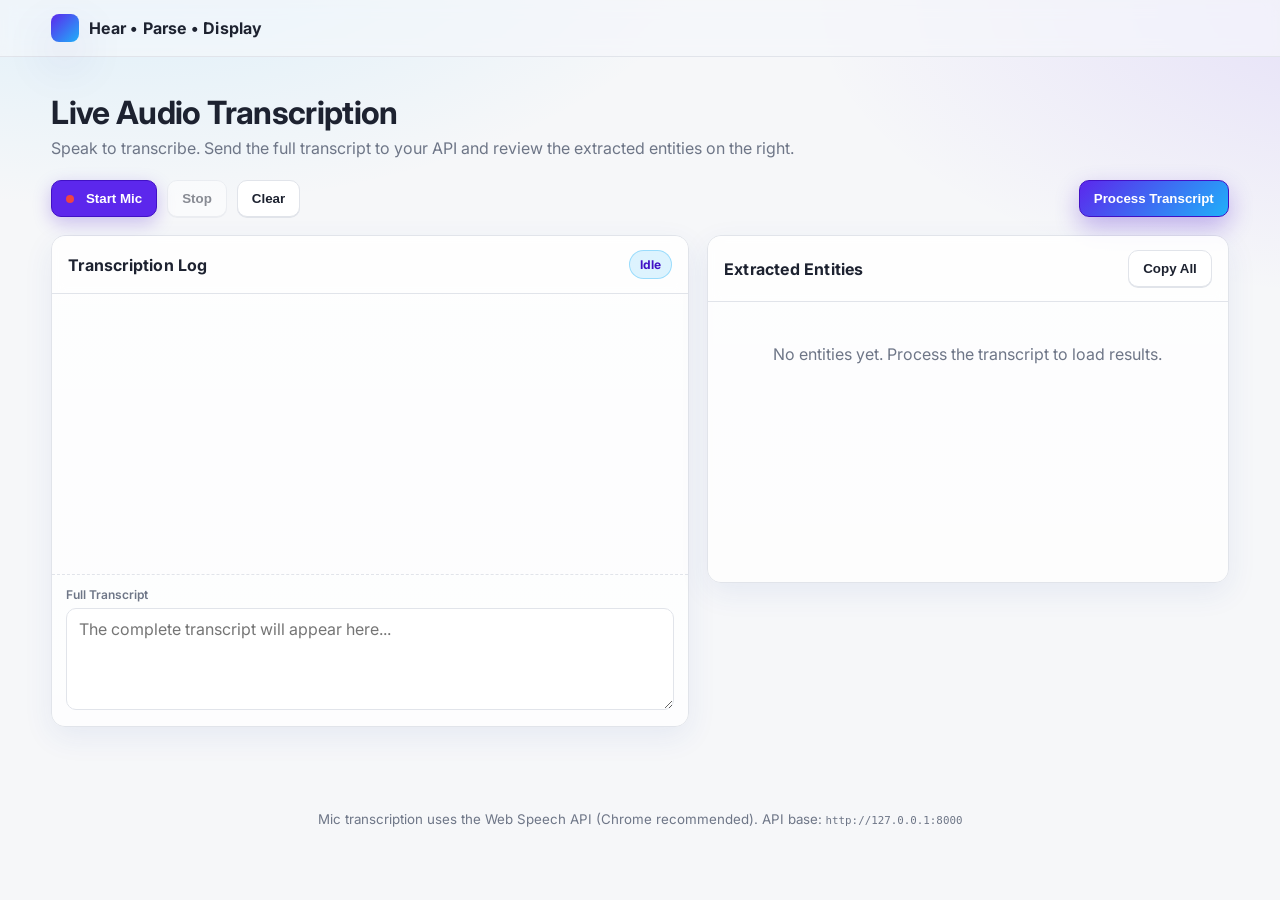
==== transcriber.html @ 1c45a502 "asd" ====
<!doctype html>
<html lang="en">
  <head>
    <meta charset="utf-8" />
    <meta name="viewport" content="width=device-width, initial-scale=1" />

    <title>Live Audio Transcription & Entity Viewer</title>
    <meta name="description" content="Live audio transcription in the browser with a chat-like log and editable, copyable entities from a JSON response." />
    <link rel="canonical" href="C:\New folder\codes\college stuff\test\transcriber.html" />

    <meta property="og:title" content="Live Audio Transcription & Entity Viewer" />
    <meta property="og:description" content="Transcribe speech live and visualize extracted entities. Edit and copy results easily." />
    <meta property="og:type" content="website" />

    <meta name="twitter:card" content="summary_large_image" />

    <link rel="preconnect" href="https://fonts.googleapis.com">
    <link rel="preconnect" href="https://fonts.gstatic.com" crossorigin>
    <link href="https://fonts.googleapis.com/css2?family=Inter:wght@400;500;600;700&display=swap" rel="stylesheet">

    <link rel="stylesheet" href="transcriber.css" />
    <script defer src="transcriber.js"></script>
  </head>
  <body>
    <header class="site-header" role="banner">
      <nav class="container nav" aria-label="Primary">
        <div class="brand">
          <div class="brand-mark" aria-hidden="true"></div>
          <span class="brand-name">Hear • Parse • Display</span>
        </div>
        <!-- <a class="nav-link" href="/" aria-label="Back to app home">Home</a> -->
      </nav>
    </header>

    <main class="container main" role="main">
      <h1 class="page-title">Live Audio Transcription</h1>
      <p class="page-sub">Speak to transcribe. Send the full transcript to your API and review the extracted entities on the right.</p>

      <section class="controls" aria-label="Recording controls">
        <div class="controls-left">
          <button id="btnStart" class="btn btn-primary" aria-pressed="false">
            <span class="btn-dot" aria-hidden="true"></span>
            Start Mic
          </button>
          <button id="btnStop" class="btn" disabled>Stop</button>
          <button id="btnClear" class="btn btn-outline">Clear</button>
        </div>
        <div class="controls-right">
          <button id="btnProcess" class="btn btn-hero" title="Send transcript to API" type="button">Process Transcript</button>
        </div>
      </section>

      <section class="grid" aria-label="Transcription and Entities">
        <article class="panel panel-left" aria-labelledby="logTitle">
          <div class="panel-header">
            <h2 id="logTitle" class="panel-title">Transcription Log</h2>
            <div class="status" id="statusBadge" aria-live="polite">Idle</div>
          </div>
          <div id="chatLog" class="chat-log" role="log" aria-live="polite" aria-relevant="additions text">
            <!-- Chat lines will appear here -->
          </div>
          <div class="full-transcript">
            <label for="transcriptText" class="label">Full Transcript</label>
            <textarea id="transcriptText" class="textarea" rows="4" placeholder="The complete transcript will appear here..." aria-label="Full transcript"></textarea>
          </div>
        </article>

        <aside class="panel panel-right" aria-labelledby="entitiesTitle">
          <div class="panel-header">
            <h2 id="entitiesTitle" class="panel-title">Extracted Entities</h2>
            <div class="entities-actions">
              <button id="btnCopyAll" class="btn btn-outline" title="Copy all entities as JSON">Copy All</button>
            </div>
          </div>
          <div id="entitiesList" class="entities-list" aria-live="polite">
            <div class="empty" id="entitiesEmpty">No entities yet. Process the transcript to load results.</div>
          </div>
        </aside>
      </section>
    </main>

    <div id="toast" class="toast" role="status" aria-live="polite" aria-atomic="true"></div>

    <footer class="site-footer" role="contentinfo">
      <div class="container foot">
        <small>Mic transcription uses the Web Speech API (Chrome recommended). API base: <code>http://127.0.0.1:8000</code></small>
      </div>
    </footer>
  </body>
</html>
---- transcriber.css ----
:root {
--bg: 220 23% 97%;
--text: 224 25% 15%;
--muted: 220 10% 48%;

--card: 0 0% 100%;
--border: 220 16% 90%;

--primary: 256 84% 54%;
--primary-600: 256 84% 48%;
--primary-700: 256 84% 42%;
--primary-contrast: 0 0% 100%;

--accent: 200 95% 55%;
--accent-700: 200 90% 40%;

--success: 158 64% 42%;
--warning: 40 100% 50%;
--danger: 0 84% 60%;

--radius: 14px;
--shadow-1: 0 10px 30px hsl(220 60% 40% / 0.08);
--shadow-2: 0 20px 50px hsl(256 84% 32% / 0.15);

--gradient: linear-gradient(135deg, hsl(var(--primary)) 0%, hsl(var(--accent)) 100%);
--glass: linear-gradient(180deg, hsl(0 0% 100% / 0.75) 0%, hsl(0 0% 100% / 0.55) 100%);
}

* { box-sizing: border-box; }
html, body { height: 100%; }
body {
margin: 0;
font-family: 'Inter', system-ui, -apple-system, Segoe UI, Roboto, Helvetica, Arial, 'Apple Color Emoji', 'Segoe UI Emoji';
color: hsl(var(--text));
background:
  radial-gradient(1200px 600px at 10% -10%, hsl(var(--accent)/0.14), transparent 50%),
  radial-gradient(1200px 600px at 110% 0%, hsl(var(--primary)/0.12), transparent 50%),
  hsl(var(--bg));
}

.container { width: min(1200px, 92vw); margin-inline: auto; }

.site-header { position: sticky; top: 0; z-index: 20; backdrop-filter: saturate(140%) blur(8px); background: hsl(var(--bg)/0.7); border-bottom: 1px solid hsl(var(--border)); }
.nav { display: flex; align-items: center; justify-content: space-between; padding: 14px 0; }
.brand { display: flex; align-items: center; gap: 10px; font-weight: 700; }
.brand-name { letter-spacing: 0.2px; }
.brand-mark { width: 28px; height: 28px; border-radius: 8px; background: var(--gradient); box-shadow: var(--shadow-2); }
.nav-link { color: hsl(var(--text)); text-decoration: none; opacity: 0.75; font-weight: 600; }
.nav-link:hover { opacity: 1; }

.main { padding: 36px 0 56px; }
.page-title { font-size: clamp(1.6rem, 3vw, 2rem); margin: 0 0 6px; letter-spacing: -0.02em; }
.page-sub { margin: 0 0 22px; color: hsl(var(--muted)); }

.controls { display: flex; align-items: center; justify-content: space-between; gap: 12px; margin-bottom: 18px; }
.controls-left, .controls-right { display: flex; gap: 10px; align-items: center; }

.btn { --_bg: hsl(0 0% 100%); --_fg: hsl(var(--text)); --_bd: hsl(var(--border));
border: 1px solid var(--_bd); background: var(--_bg); color: var(--_fg); border-radius: calc(var(--radius) - 4px);
padding: 10px 14px; font-weight: 600; cursor: pointer; transition: transform .08s ease, box-shadow .2s ease, background-color .2s ease, border-color .2s ease; box-shadow: 0 1px 0 hsl(var(--border));
}
.btn:hover { transform: translateY(-1px); box-shadow: 0 6px 16px hsl(220 60% 40% / 0.12); }
.btn:disabled { opacity: 0.5; cursor: not-allowed; transform: none; }
.btn-outline { --_bg: hsl(0 0% 100%); --_bd: hsl(var(--border)); }
.btn-primary { --_bg: hsl(var(--primary)); --_fg: hsl(var(--primary-contrast)); --_bd: hsl(var(--primary-700)); box-shadow: 0 6px 18px hsl(256 84% 44% / 0.25); }
.btn-hero { background: var(--gradient); color: hsl(var(--primary-contrast)); border-color: hsl(var(--primary-700)); box-shadow: 0 10px 24px hsl(256 84% 44% / 0.30); }
.btn-hero:hover { filter: saturate(1.05) brightness(1.02); }
.btn-dot { width: 8px; height: 8px; background: hsl(var(--danger)); border-radius: 99px; display: inline-block; margin-right: 8px; box-shadow: 0 0 0 0 hsl(var(--danger) / 0.7); animation: pulse 1.6s infinite; }
@keyframes pulse { 0% { box-shadow: 0 0 0 0 hsl(var(--danger) / 0.6);} 70% { box-shadow: 0 0 0 10px hsl(var(--danger) / 0);} 100% { box-shadow: 0 0 0 0 hsl(var(--danger) / 0);} }

.grid { display: grid; grid-template-columns: 1.1fr 0.9fr; gap: 18px; align-items: start; }
@media (max-width: 980px) { .grid { grid-template-columns: 1fr; } }

.panel { background: var(--glass); border: 1px solid hsl(var(--border)); border-radius: var(--radius); box-shadow: var(--shadow-1); overflow: clip; }
.panel-header { display: flex; align-items: center; justify-content: space-between; gap: 8px; padding: 14px 16px; background: hsl(0 0% 100% / 0.65); border-bottom: 1px solid hsl(var(--border)); backdrop-filter: blur(6px); }
.panel-title { margin: 0; font-size: 1rem; letter-spacing: 0.2px; }

.panel-left .chat-log { max-height: 55vh; min-height: 280px; overflow: auto; padding: 14px; display: grid; gap: 8px; background: hsl(0 0% 100% / 0.6); }
.panel-right .entities-list { max-height: 55vh; min-height: 280px; overflow: auto; padding: 14px; display: grid; gap: 10px; background: hsl(0 0% 100% / 0.6); }

.status { font-size: 12px; font-weight: 700; color: hsl(var(--primary-700)); background: hsl(var(--accent)/0.15); border: 1px solid hsl(var(--accent)/0.35); padding: 6px 10px; border-radius: 999px; }

.chat-item { display: grid; grid-template-columns: 32px 1fr; gap: 10px; align-items: start; padding: 10px; background: hsl(0 0% 100%); border: 1px solid hsl(var(--border)); border-radius: 12px; box-shadow: 0 2px 0 hsl(var(--border)); }
.chat-ava { width: 32px; height: 32px; border-radius: 10px; background: var(--gradient); box-shadow: var(--shadow-2); }
.chat-body { display: grid; gap: 4px; }
.chat-text { line-height: 1.5; }
.chat-meta { font-size: 12px; color: hsl(var(--muted)); }

.full-transcript { border-top: 1px dashed hsl(var(--border)); background: hsl(0 0% 100% / 0.65); padding: 12px 14px; }
.label { display: block; font-weight: 600; font-size: 12px; color: hsl(var(--muted)); margin-bottom: 6px; }
.textarea { width: 100%; padding: 10px 12px; border-radius: 10px; border: 1px solid hsl(var(--border)); resize: vertical; font: inherit; background: hsl(0 0% 100%); }
.textarea:focus { outline: 2px solid hsl(var(--accent)/0.35); box-shadow: 0 0 0 4px hsl(var(--accent)/0.18); }

.entity { display: grid; grid-template-columns: 1fr auto; gap: 10px; align-items: center; padding: 12px; background: hsl(0 0% 100%); border: 1px solid hsl(var(--border)); border-radius: 12px; }
.entity-head { font-size: 12px; color: hsl(var(--muted)); margin-bottom: 6px; font-weight: 600; letter-spacing: 0.2px; }
.entity-input { width: 100%; padding: 10px 12px; border-radius: 10px; border: 1px solid hsl(var(--border)); background: hsl(0 0% 100%); font: inherit; }
.entity-actions { display: flex; gap: 8px; }
.icon-btn { display: inline-grid; place-items: center; width: 36px; height: 36px; border-radius: 10px; border: 1px solid hsl(var(--border)); background: hsl(0 0% 100%); cursor: pointer; transition: transform .08s ease, box-shadow .2s ease; }
.icon-btn:hover { transform: translateY(-1px); box-shadow: 0 6px 16px hsl(220 60% 40% / 0.12); }

.empty { text-align: center; color: hsl(var(--muted)); padding: 28px 10px; }

.toast { position: fixed; bottom: 18px; right: 18px; padding: 12px 14px; border-radius: 10px; background: hsl(0 0% 0% / 0.85); color: white; font-weight: 600; opacity: 0; transform: translateY(8px); transition: opacity .2s ease, transform .2s ease; pointer-events: none; }
.toast.show { opacity: 1; transform: translateY(0); }

.site-footer { padding: 28px 0 40px; color: hsl(var(--muted)); }
.foot { display: flex; justify-content: center; }

/* Signature interaction: subtle magnetic hover for primary buttons */
.btn-primary, .btn-hero {
position: relative; isolation: isolate; overflow: hidden;
}
.btn-primary::after, .btn-hero::after {
content: ""; position: absolute; inset: -30% -30%; background: radial-gradient(240px 140px at var(--mx,50%) var(--my,50%), hsl(0 0% 100% / 0.16), transparent 40%);
z-index: -1; transition: opacity .2s ease; opacity: 0;
}
.btn-primary:hover::after, .btn-hero:hover::after { opacity: 1; }

/* Respect reduced motion */
@media (prefers-reduced-motion: reduce) {
.btn, .icon-btn { transition: none; }
.btn:hover, .icon-btn:hover { transform: none; box-shadow: none; }
.btn-dot { animation: none; }
}
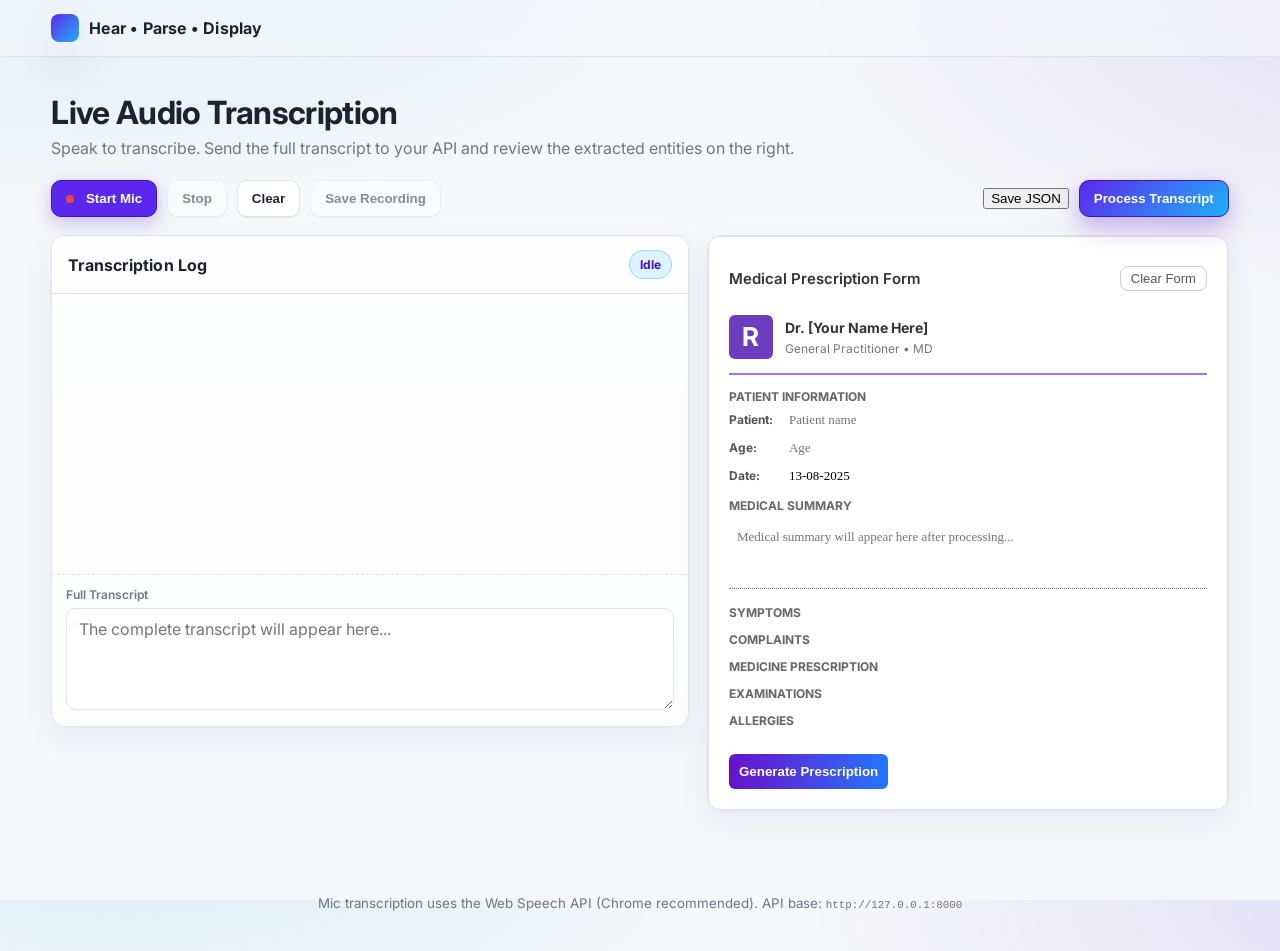
==== commit 37ccaf68: "asd" ====
--- a/transcriber.html
+++ b/transcriber.html
@@ -44,8 +44,10 @@
           </button>
           <button id="btnStop" class="btn" disabled>Stop</button>
           <button id="btnClear" class="btn btn-outline">Clear</button>
+          <button id="btnSave" class="btn btn-outline" disabled>Save Recording</button>
         </div>
         <div class="controls-right">
+          <button id="saveJsonBtn">Save JSON</button>
           <button id="btnProcess" class="btn btn-hero" title="Send transcript to API" type="button">Process Transcript</button>
         </div>
       </section>
@@ -66,16 +68,79 @@
         </article>
 
         <aside class="panel panel-right" aria-labelledby="entitiesTitle">
-          <div class="panel-header">
-            <h2 id="entitiesTitle" class="panel-title">Extracted Entities</h2>
-            <div class="entities-actions">
-              <button id="btnCopyAll" class="btn btn-outline" title="Copy all entities as JSON">Copy All</button>
+          <div class="prescription-form">
+            <div class="form-header">
+              <h2 class="form-title">Medical Prescription Form</h2>
+              <button class="btn-clear">Clear Form</button>
+            </div>
+        
+            <div class="doctor-info">
+              <div class="doctor-logo">R</div>
+              <div>
+                <strong>Dr. [Your Name Here]</strong><br>
+                <span>General Practitioner • MD</span>
+              </div>
+            </div>
+        
+            <hr class="divider">
+        
+            <section class="patient-info">
+              <h3>PATIENT INFORMATION</h3>
+              <div class="input-row">
+                <label>Patient:</label>
+                <input type="text" placeholder="Patient name">
+              </div>
+              <div class="input-row">
+                <label>Age:</label>
+                <input type="text" placeholder="Age">
+              </div>
+              <div class="input-row">
+                <label>Date:</label>
+                <input type="text" value="13-08-2025">
+              </div>
+            </section>
+        
+            <section class="medical-summary">
+              <h3>MEDICAL SUMMARY</h3>
+              <textarea id="medicalSummary" placeholder="Medical summary will appear here after processing..."></textarea>
+            </section>            
+        
+            <!-- Symptoms Section -->
+            <section id="symptomsSection" class="form-section">
+              <h3>SYMPTOMS</h3>
+              <div class="section-content"></div>
+            </section>
+
+            <!-- Complaints Section -->
+            <section id="complaintsSection" class="form-section">
+              <h3>COMPLAINTS</h3>
+              <div class="section-content"></div>
+            </section>
+
+            <!-- Prescriptions Section -->
+            <section id="prescriptionsSection" class="form-section">
+              <h3>MEDICINE PRESCRIPTION</h3>
+              <div class="section-content"></div>
+            </section>
+
+            <!-- Examination Section -->
+            <section id="examinationsSection" class="form-section">
+              <h3>EXAMINATIONS</h3>
+              <div class="section-content"></div>
+            </section>
+
+            <!-- Allergy Section -->
+            <section id="allergiesSection" class="form-section">
+              <h3>ALLERGIES</h3>
+              <div class="section-content"></div>
+            </section>
+
+        
+            <div class="form-footer">
+              <button class="generate-btn">Generate Prescription</button>
             </div>
           </div>
-          <div id="entitiesList" class="entities-list" aria-live="polite">
-            <div class="empty" id="entitiesEmpty">No entities yet. Process the transcript to load results.</div>
-          </div>
-        </aside>
+        </aside>        
       </section>
     </main>
 
--- a/transcriber.css
+++ b/transcriber.css
@@ -106,6 +106,238 @@
 .site-footer { padding: 28px 0 40px; color: hsl(var(--muted)); }
 .foot { display: flex; justify-content: center; }
 
+.summary-panel {
+    padding: 0.75rem 1rem;
+    background-color: #f8f9fa; /* light grey background */
+    border-bottom: 1px solid #ddd;
+    font-size: 0.95rem;
+    color: #333;
+  }
+  
+  .summary-panel strong {
+    margin-right: 0.5rem;
+    color: #000;
+  }
+  
+  #summaryText {
+    font-weight: normal;
+    color: #555;
+    line-height: 1.4;
+  }
+  
+
+  .btn-save {
+    background-color: #28a745; /* Bootstrap-like green */
+    color: #fff;
+    border: none;
+    padding: 0.5rem 1rem;
+    font-weight: 500;
+    border-radius: 6px;
+    cursor: pointer;
+    transition: background-color 0.2s ease-in-out;
+  }
+  
+  .btn-save:hover:not(:disabled) {
+    background-color: #218838;
+  }
+  
+  .btn-save:disabled {
+    background-color: #a5d6a7;
+    cursor: not-allowed;
+  }
+
+/* Prescription Form Panel */
+.prescription-form {
+  font-family: 'Inter', sans-serif;
+  background: #ffffff;
+  padding: 20px;
+  border-radius: 12px;
+  border: 1px solid #e0e0e0;
+}
+
+/* Header */
+.form-header {
+  display: flex;
+  justify-content: space-between;
+  align-items: center;
+}
+
+.form-title {
+  font-size: 15px;
+  font-weight: 600;
+  color: #333;
+}
+
+.btn-clear {
+  background: transparent;
+  border: 1px solid #ccc;
+  padding: 4px 10px;
+  border-radius: 8px;
+  font-size: 13px;
+  color: #555;
+  cursor: pointer;
+  transition: background 0.2s;
+}
+
+.btn-clear:hover {
+  background: #f5f5f5;
+}
+
+/* Doctor Info */
+.doctor-info {
+  display: flex;
+  align-items: center;
+  margin-top: 14px;
+}
+
+.doctor-logo {
+  background: #6c3dbf;
+  color: white;
+  font-weight: bold;
+  font-size: 26px;
+  width: 44px;
+  height: 44px;
+  display: flex;
+  align-items: center;
+  justify-content: center;
+  border-radius: 6px;
+  margin-right: 12px;
+}
+
+.doctor-info strong {
+  font-size: 14px;
+  color: #333;
+}
+
+.doctor-info span {
+  font-size: 12px;
+  color: #777;
+}
+
+/* Divider */
+.divider {
+  border: none;
+  border-top: 2px solid #a974e0;
+  margin: 14px 0;
+}
+
+/* Section Titles */
+.patient-info h3,
+.medical-summary h3,
+.form-section h3 {
+  font-size: 12px;
+  font-weight: 700;
+  color: #666;
+  margin-bottom: 6px;
+}
+
+/* Input Rows */
+.input-row {
+  display: flex;
+  align-items: center;
+  margin-bottom: 8px;
+}
+
+.input-row label {
+  flex: 0 0 60px;
+  font-size: 12px;
+  color: #555;
+}
+
+.input-row input {
+  flex: 1;
+  padding: 6px 8px;
+  font-size: 12px;
+  border: 1px solid #ccc;
+  border-radius: 6px;
+}
+
+.medical-summary textarea {
+  width: 100%;
+  min-height: 70px;
+  padding: 8px;
+  font-size: 13px;
+  font-family: 'Georgia', serif;
+  line-height: 1.5;
+  border: none;
+  border-bottom: 1px dotted #666;
+  background: #fff;
+  resize: none;
+}
+
+/* Prescription-like Items */
+.prescription-section {
+  background: #fffefc;
+  padding: 10px 12px;
+  margin-bottom: 12px;
+  border-radius: 6px;
+  border-left: 4px solid #6a11cb;
+  box-shadow: 0 1px 3px rgba(0,0,0,0.05);
+}
+
+/* Section Titles */
+.prescription-section h3 {
+  font-family: 'Georgia', serif;
+  font-size: 15px;
+  font-weight: bold;
+  color: #6a11cb;
+  margin-bottom: 6px;
+}
+
+/* Data Items */
+.prescription-item {
+  display: flex;
+  font-size: 13px;
+  padding: 4px 0;
+}
+
+.prescription-item label {
+  min-width: 100px;
+  font-weight: bold;
+  color: #444;
+}
+
+.prescription-item span {
+  color: #222;
+}
+/* Remove input-box style for read-only fields */
+.input-row input {
+  border: none;
+  background: transparent;
+  font-size: 13px;
+  font-family: 'Georgia', serif;
+  padding: 2px 0;
+  width: 100%;
+}
+
+.input-row label {
+  font-weight: bold;
+  font-size: 12px;
+  color: #555;
+  display: inline-block;
+  width: 90px;
+}
+
+/* Buttons */
+.add-btn {
+  display: none; /* Hide in prescription mode */
+}
+
+.generate-btn {
+  margin-top: 20px;
+  background: linear-gradient(to right, #6a11cb, #2575fc);
+  color: white;
+  font-weight: bold;
+  border: none;
+  padding: 10px;
+  border-radius: 6px;
+  cursor: pointer;
+}
+
+.generate-btn:hover {
+  opacity: 0.9;
+}
+
 /* Signature interaction: subtle magnetic hover for primary buttons */
 .btn-primary, .btn-hero {
 position: relative; isolation: isolate; overflow: hidden;
